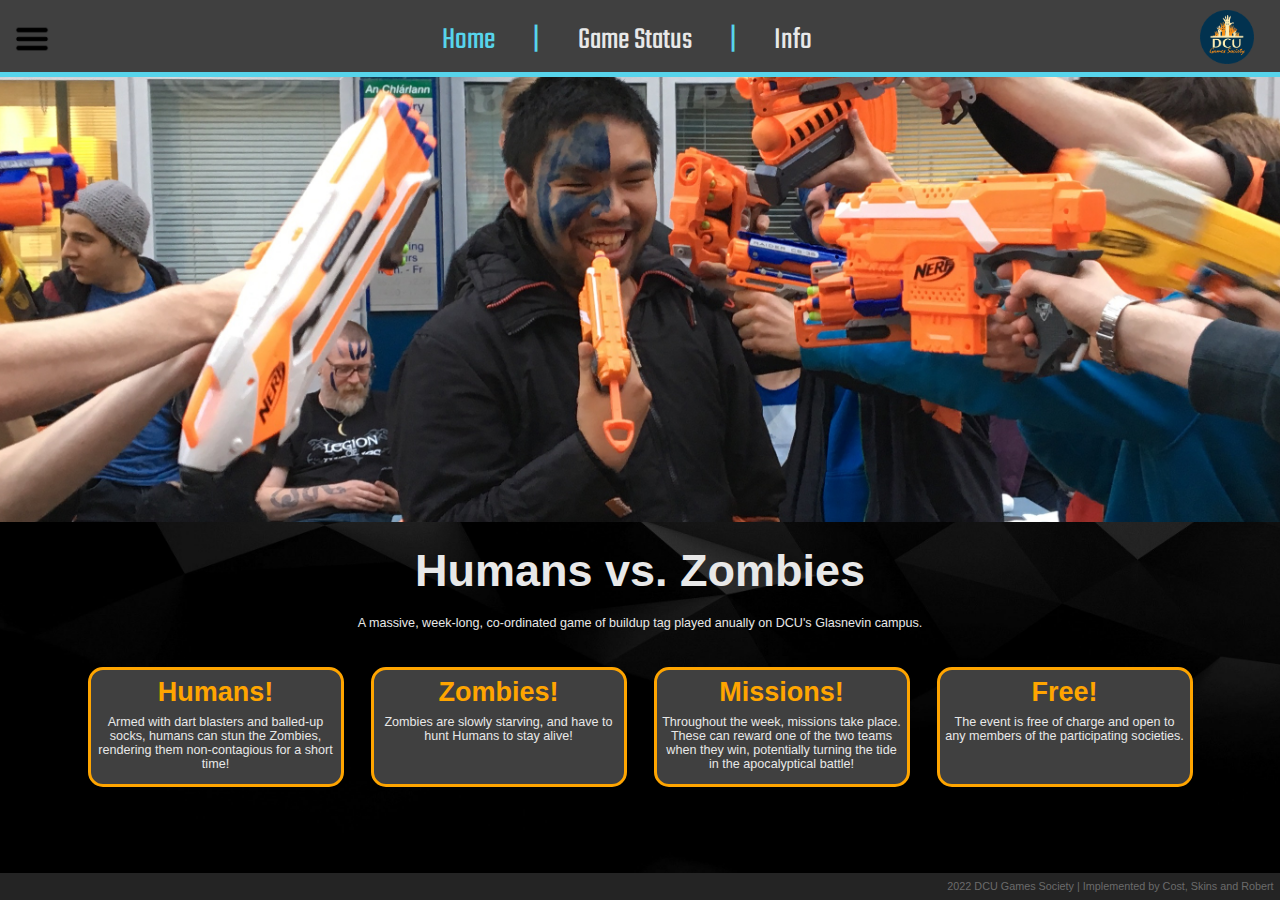
==== index.html @ 6ef926e6 "First commit" ====
<html lang="en-US">

   <head>
     <title>Humans vs. Zombies | Games Society DCU</title>
     <meta charset="UTF-8">
     <meta name="description" content="Home section for the Humans vs. Zombies game | Games Society DCU">
     <meta name="viewport" content="width=device-width, initial-scale=1.0">
     <link rel="stylesheet" href="styles/main.css">
     <link rel="stylesheet" href="styles/ff.css">
     <link rel="shortcut icon" href="img/logo-75.png">
   </head>

  <body>
    <nav>
      <div id="openBut"><img src="img/menu.png" alt="Hamburger Menu"></div>
      <ol class="navLi">
	    <li>Home</li>
		<li>|</li>
        <li><a href="status/status.html">Game Status</a></li>
		<li>|</li>
        <li><a href="info/info.html">Info</a></li>
      </ol>
	  <a href="https://dcuclubsandsocs.ie/society/games" target="_blank"><img src="img/logo.png" alt="Games Soc Logo"></a>
    </nav>
    <div class="clearfix"></div>

    <div class="sidebar">
      <div id="closeBut"><img src="img/x.png" alt="Close Button"></div>
      <ul>
		<li>Sneak login system here</li>
        <li><a href="https://www.youtube.com/watch?v=UIp6_0kct_U">Log in</a></li>
      </ul>
    </div>

    <div class="main">
	  <div class="bannerContainer">
	    <img class="banner" src="img/banner.JPG" alt="HvZ Banner Picture">
	  </div>
	  <h1>Humans vs. Zombies</h1>
          <p class="center">A massive, week-long, co-ordinated game of buildup tag played anually on DCU's Glasnevin campus.</p>
	  <div class="store">
		<span>
	      <div><h3>Humans!</h3><p>Armed with dart blasters and balled-up socks, humans can stun the Zombies, rendering them non-contagious for a short time!</p></div>
		  <div><h3>Zombies!</h3><p>Zombies are slowly starving, and have to hunt Humans to stay alive!</p></div>
		</span>
		<span>
		  <div><h3>Missions!</h3><p>Throughout the week, missions take place. These can reward one of the two teams when they win, potentially turning the tide in the apocalyptical battle!</p></div>
		  <div><h3>Free!</h3><p>The event is free of charge and open to any members of the participating societies.</p></div>
		</span>
	  </div>
	  <div class="clearfix"></div>
    </div>

    <footer>
      <p>2022 DCU Games Society | Implemented by Cost, Skins and Robert</p>
	</footer>
	<script src="scripts/sidebar.js"></script>
  </body>
</html>
---- styles/main.css ----
@import url('https://fonts.googleapis.com/css2?family=Teko:wght@300&display=swap');

/* box layout*/

body {
  margin: 0px;
  font-family: Arial, sans-serif;
}

nav {
  display: block;
  background-color: gray;
  height: 8vh;
  position: fixed;
  top: 0px;
  right: 0px;
  left: 0px;
  z-index: 2;
  overflow: hidden;
}

.sidebar {
  position: fixed;
  top: 0px;
  left: 0px;
  height: 100%;
  width: 0px;
  display: block;

}

.main {
  margin-top: 8vh;
  height: 87vh;
}

footer {
  top: 0;
  display: block;
  position: relative;
  width: 100vw;
  height: 3vh;
  overflow: hidden;
}

/* nav */

nav {
  background-color: #404040;
  border-style: solid;
  border-width: 0px 0px 5px 0px;
  border-color: orange;
  width: 100vw;
  -webkit-user-select: none;     
  -moz-user-select: none;
  -ms-user-select: none;
  user-select: none;
}

nav div {
  position: fixed;
  top: 2.3vh;
  left: 1.5vh;
  z-index: 1;
  cursor: pointer;
  display: block;
  height: 4vh;
  width: 4vh;
  overflow: hidden;
}

nav div img {
  position: absolute;
  top: 0px;
  left: 0px;
  padding: 0px;
  margin: 0px;
  float: left;
  z-index: 2;
  display: block;
  width: 4vh;
  height: 4vh;
}

ol {
  position: relative;
  top: 2vh;
  display:flex;
  justify-content:center;
  list-style-type: none;
  margin: 0px;
  padding:0px;
}

ol li {
  position: relative;
  float: left;
  display: block;
  padding-right: 3vw;
  font-size: 3.5vh;
  font-family: "Teko", sans-serif;
  cursor: default;
  color: orange;
}

ol li:last-child {
  padding-right: 2vw;
}

ol li a {
  text-decoration: none;
  color: #e8e8e8;
  cursor: pointer;
}

ol li a:hover {
  color: #5c5c5c;
  transition-timing-function: ease-out;
  transition-property: color;
  transition-duration: 0.3s;
}

nav img {
  position: absolute;
  top: 1vh;
  right: 2vw;
  margin: 0.1vh;
  width: 6vh;
  height: 6vh;
}

.clearfix {
  clear: both;
}

/* sidebar */

.sidebar {
  background-color: #2b2b2b;
  border-style: solid;
  border-width: 0px;
  border-color: orange;
  overflow: hidden;
  z-index: 2;
  transition-timing-function: ease-out;
  transition-property: width border-width;
  transition-duration: 0.5s;
  -webkit-user-select: none;     
  -moz-user-select: none;
  -ms-user-select: none;
  user-select: none;
}

.sidebar div {
  position: relative;
  top: 2.3vh;
  left: 1.5vh;
  cursor: pointer;
  display: block;
  height: 4vh;
  width: 4vh;
  overflow: hidden;
}

.sidebar div img {
  position: absolute;
  top: 0.75vh;
  left: 0.75vh;
  padding: 0px;
  margin: 0px;
  width: 2.5vh;
  height: 2.5vh;
  float: left;
  display: block;
}

ul {
  position: relative;
  top: 50px;
  margin: 0px;
}

.sidebar ul li {
  position: relative;
  display: block;
  padding-bottom: 30px;
  font-size: 25px;
  cursor: default;
  color: orange;
  min-width: 200px;
}

ul li:last-child {
  padding-bottom: 0px;
}

ul li a {
  text-decoration: none;
  color: #e8e8e8;
  cursor: pointer;
}

ul li a:hover {
  color: #5c5c5c;
  transition-timing-function: ease-out;
  transition-property: color;
  transition-duration: 0.3s;
}

/* main content */

.main {
  background-color: #000000;
  background-image: url(../img/blackbg.jpg);
  background-position: center;
  background-repeat: no-repeat;
  background-size: cover;
  padding-bottom: 2vh;
  overflow: hidden;
}

.bannerContainer {
	max-height: 50vh;
	width: 100vw;
	display: flex;
	justify-content: center;
	align-items: center;
	overflow: hidden;
}

.banner {
  min-height: 20vh;
  min-width: 200vmin;
  
}

.main h1 {
  color: #e8e8e8;
  font-size: 5vh;
  margin: 0px;
  margin-top: 2.5vh;
  padding: 0px;
  text-align: center;
  -webkit-user-select: none;     
  -moz-user-select: none;
  -ms-user-select: none;
  user-select: none;
}

.main p {
  color: #e8e8e8;
  font-size: 1.4vh;
  margin: 0px 3vw;
  padding: 1.5vw 0px;
}

.store {
  min-width: 100vw;
  margin-top: 2vh;
  display: flex;
  justify-content: center;
  flex-direction: row;
  flex-wrap: wrap;
  gap: 3vh;
}

.store span {
  display: flex;
  justify-content: center;
  flex-direction: row;
  flex-wrap: wrap;
  gap: 3vh;
}

.store div {
  max-width: 250px;
  min-width: 160px;
  width: 20vw;
  border-style: solid;
  border-color: orange;
  border-radius: 15px;
  border-width: 3px;
  margin-bottom: 0;
  margin-right: 0px;
  text-align: center;
  color: #e8e8e8;
  background-color: #404040;
}

.store div p {
	padding: 0px;
	margin: 0px 5px;
	margin-bottom: 1vw;
}

.store div:last-child {
  margin-right: 0px;
}

h3 {
	color: orange;
	margin: 0.8vh;
	style: underline;
	font-size: 3vh;
}

.content {
    margin-left: 7%;
    margin-right: 7%;
    margin-top: 2vh;
    margin-bottom: 2vh;
    background-color: rgba(24, 24, 24, 0.685);
}

/* footer */

footer {
  background-color: #242424;
  color: #6b6b6b;
}

footer p {
  margin: 0px;
  padding-top: 0.8vh;
  padding-right: 0.5vw;
  font-size: 1.2vh;
  text-align: right;
}

footer a {
  color: #4b4bdb;
}

html, body {
  background-color: #242424;
}
---- styles/ff.css ----
nav, .sidebar, .store a img {
  border-color: #57d4eb;
}

ol li, ul li {
  color: #57d4eb;
}
.center {
  text-align: center;
}

.content {
  background-color: rgba(255, 165, 0, 0.685);
}

.main h2 {
  color: #e8e8e8;
  font-size: 60px;
  margin: 0px;
  padding: 0px;
  padding-top: 2vh;
  text-align: center;
  margin-bottom: 3vh;
}
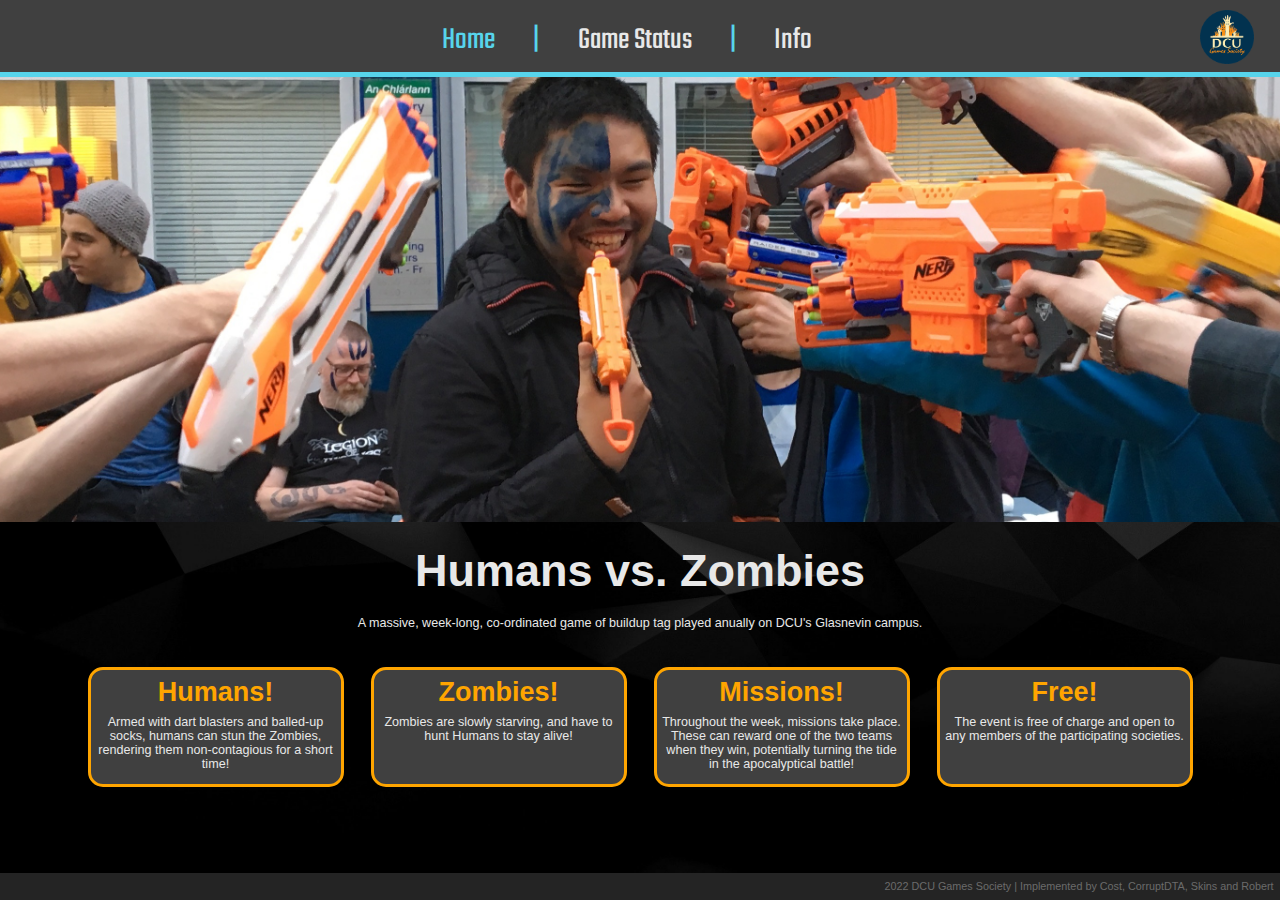
==== commit d22e37dd: "Added backend" ====
--- a/index.html
+++ b/index.html
@@ -12,7 +12,6 @@
 
   <body>
     <nav>
-      <div id="openBut"><img src="img/menu.png" alt="Hamburger Menu"></div>
       <ol class="navLi">
 	    <li>Home</li>
 		<li>|</li>
@@ -23,14 +22,6 @@
 	  <a href="https://dcuclubsandsocs.ie/society/games" target="_blank"><img src="img/logo.png" alt="Games Soc Logo"></a>
     </nav>
     <div class="clearfix"></div>
-
-    <div class="sidebar">
-      <div id="closeBut"><img src="img/x.png" alt="Close Button"></div>
-      <ul>
-		<li>Sneak login system here</li>
-        <li><a href="https://www.youtube.com/watch?v=UIp6_0kct_U">Log in</a></li>
-      </ul>
-    </div>
 
     <div class="main">
 	  <div class="bannerContainer">
@@ -52,8 +43,7 @@
     </div>
 
     <footer>
-      <p>2022 DCU Games Society | Implemented by Cost, Skins and Robert</p>
+      <p>2022 DCU Games Society | Implemented by Cost, CorruptDTA, Skins and Robert</p>
 	</footer>
-	<script src="scripts/sidebar.js"></script>
   </body>
 </html>
